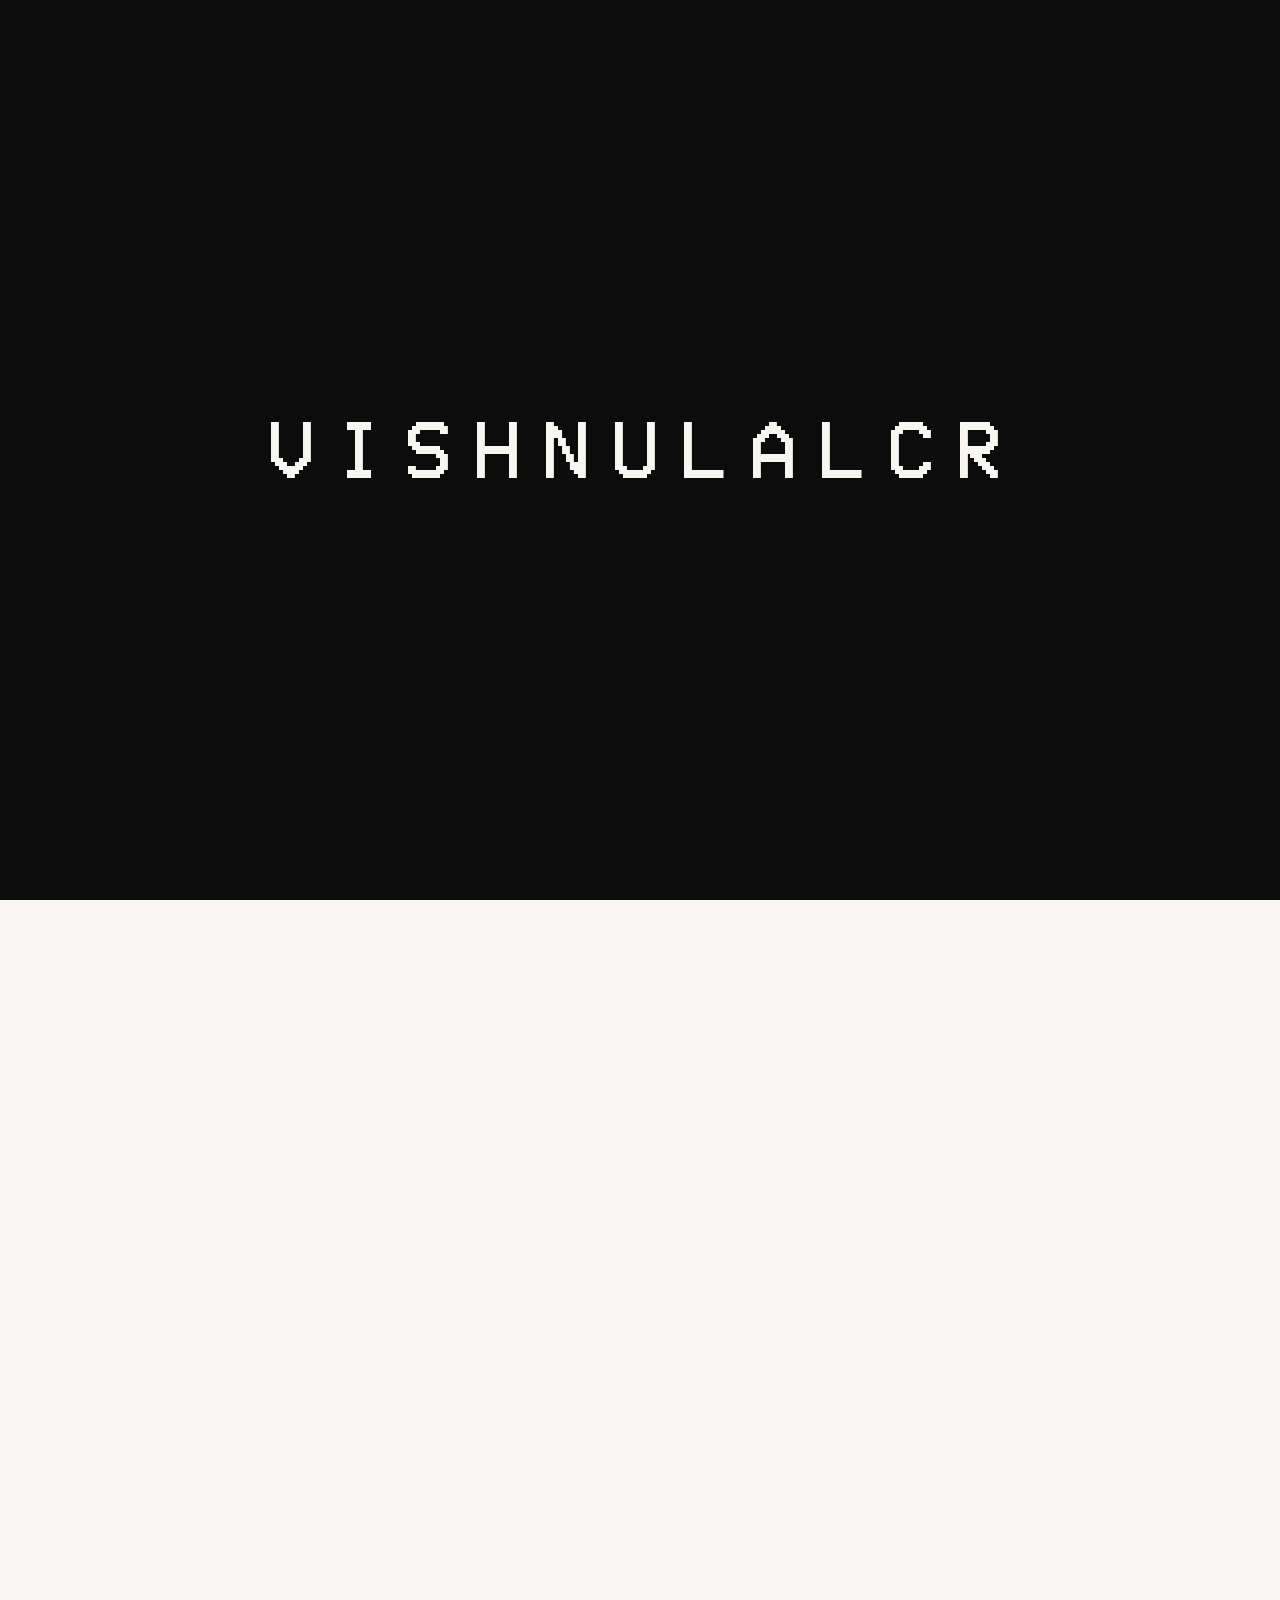
==== index.html @ c8ac1861 "Initial commit: resume interactive portfolio Made-with: Cursor" ====
<!DOCTYPE html>
<html lang="en" class="is-loading">
<head>
  <meta charset="UTF-8">
  <meta name="viewport" content="width=device-width, initial-scale=1.0">
  <title>Vishnulal — Portfolio</title>
  <link rel="preconnect" href="https://fonts.googleapis.com">
  <link rel="preconnect" href="https://fonts.gstatic.com" crossorigin>
  <link href="https://fonts.googleapis.com/css2?family=Fraunces:ital,opsz,wght@0,9..144,300;0,9..144,400;1,9..144,300&display=swap" rel="stylesheet">
  <link rel="stylesheet" href="style.css">
</head>
<body>

  <!-- Fixed dot-grid background -->
  <canvas id="grid-canvas" aria-hidden="true"></canvas>

  <!-- ─────────────────────────────────────────────
       PRELOADER
  ───────────────────────────────────────────── -->
  <div id="preloader" aria-hidden="true">
    <div class="preloader-inner">
      <span>V</span><span>I</span><span>S</span><span>H</span>
      <span>N</span><span>U</span><span>L</span><span>A</span>
      <span>L</span><span>C</span><span>R</span>
    </div>
  </div>

  <!-- ─────────────────────────────────────────────
       ZONE 1 — LANDING (dark, full-screen card stack)
  ───────────────────────────────────────────── -->
  <section id="landing" aria-label="Introduction">

    <!--
      4 full-viewport cards, absolutely positioned over each other.
      They slide up from below one by one, stacking like a deck.
      z-index order: card-01 bottom, card-04 top.
    -->

    <div class="lp-card" id="card-01" aria-hidden="true">
      <div class="lp-card-bg-num" aria-hidden="true">01</div>
      <div class="lp-card-inner">
        <span class="lp-card-num">01</span>
        <h3 class="lp-card-title"><span class="glyph-word accent-word accent-word--violet" data-glyph="M0T!ON">Motion</span><br><span class="accent-word accent-word--cyan">Design</span></h3>
        <div class="lp-card-rule"></div>
        <p class="lp-card-body">Lead Motion Designer at Ola.<br>Visual language of India's EV era.</p>
        <p class="lp-card-tools">AE · C4D · Blender</p>
      </div>
    </div>

    <div class="lp-card" id="card-02" aria-hidden="true">
      <div class="lp-card-bg-num" aria-hidden="true">02</div>
      <div class="lp-card-inner">
        <span class="lp-card-num">02</span>
        <h3 class="lp-card-title"><span class="accent-word accent-word--amber">Product</span><br><span class="glyph-word accent-word accent-word--pink" data-glyph="DES!GN">Design</span></h3>
        <div class="lp-card-rule"></div>
        <p class="lp-card-body">End-to-end product design across MoveOS.<br>900,000+ users.</p>
        <p class="lp-card-tools">Figma · Unreal</p>
      </div>
    </div>

    <div class="lp-card" id="card-03" aria-hidden="true">
      <div class="lp-card-bg-num" aria-hidden="true">03</div>
      <div class="lp-card-inner">
        <span class="lp-card-num">03</span>
        <h3 class="lp-card-title"><span class="accent-word accent-word--pink">UX &amp; Motion</span><br><span class="glyph-word accent-word accent-word--lime" data-glyph="SYS+EMS">Systems</span></h3>
        <div class="lp-card-rule"></div>
        <p class="lp-card-body">HMI systems and companion<br>app experiences.</p>
        <p class="lp-card-tools">Figma · AE</p>
      </div>
    </div>

    <div class="lp-card" id="card-04" aria-hidden="true">
      <div class="lp-card-bg-num" aria-hidden="true">04</div>
      <div class="lp-card-inner">
        <span class="lp-card-num">04</span>
        <h3 class="lp-card-title"><span class="glyph-word accent-word accent-word--amber" data-glyph="V!SUAL">Visual</span> &amp;<br><span class="accent-word accent-word--cyan">3D Design</span></h3>
        <div class="lp-card-rule"></div>
        <p class="lp-card-body">3D campaigns, generative art,<br>cinematic films.</p>
        <p class="lp-card-tools">Maya · C4D · Blender · Unreal</p>
      </div>
    </div>

  </section>

  <!-- ─────────────────────────────────────────────
       ZONE 2 — RESUME (light, sticky sidebar)
  ───────────────────────────────────────────── -->
  <section id="resume">
    <div class="cv">

      <!-- ── LEFT SIDEBAR — sticky, never scrolls ── -->
      <aside class="sidebar">
        <div class="sidebar-inner">

          <div class="profile-photo-wrap">
            <img src="assets/images/profile.jpg" alt="Vishnulal" class="profile-photo">
          </div>

          <div class="intro">
            <h1 class="name"><span class="glyph-word accent-word accent-word--violet" data-glyph="V!SHNULAL">Vishnulal</span></h1>
            <p class="bio">
              Multi-disciplinary designer with deep experience across
              <span class="accent-word accent-word--cyan">motion graphics</span>,
              3D, visual effects, branding and
              <span class="accent-word accent-word--amber">generative art</span>.
              I've spent my career blending craft, technology and
              <span class="accent-word accent-word--violet">storytelling</span>
              to create visual experiences that feel expressive,
              <span class="accent-word accent-word--pink">cinematic</span>
              and intentional.
            </p>
          </div>

          <div class="sidebar-divider"></div>

          <nav class="contact" aria-label="Contact">
            <a href="tel:+919497221501" class="contact-item">
              <svg class="icon-svg" viewBox="0 0 24 24" aria-hidden="true">
                <path d="M6.62 10.79a15.05 15.05 0 0 0 6.59 6.59l2.2-2.2a1 1 0 0 1 1.01-.24c1.12.37 2.33.57 3.58.57a1 1 0 0 1 1 1V20a1 1 0 0 1-1 1C10.61 21 3 13.39 3 4a1 1 0 0 1 1-1h3.5a1 1 0 0 1 1 1c0 1.25.2 2.45.57 3.57a1 1 0 0 1-.25 1.02l-2.2 2.2Z"/>
              </svg>
              <span>+91 9497221501</span>
            </a>
            <a href="mailto:crvishnulal@gmail.com" class="contact-item">
              <svg class="icon-svg" viewBox="0 0 24 24" aria-hidden="true">
                <path d="M20 4H4a2 2 0 0 0-2 2v12a2 2 0 0 0 2 2h16a2 2 0 0 0 2-2V6a2 2 0 0 0-2-2Zm0 4-8 5-8-5V6l8 5 8-5v2Z"/>
              </svg>
              <span>crvishnulal@gmail.com</span>
            </a>
            <a href="https://linkedin.com/in/vishnulalcr/" target="_blank" rel="noopener" class="contact-item">
              <svg class="icon-svg" viewBox="0 0 24 24" aria-hidden="true">
                <path d="M19 3H5a2 2 0 0 0-2 2v14a2 2 0 0 0 2 2h14a2 2 0 0 0 2-2V5a2 2 0 0 0-2-2ZM9 17H6.5v-7H9v7Zm-1.25-8.27a1.37 1.37 0 1 1 0-2.74 1.37 1.37 0 0 1 0 2.74ZM18 17h-2.5v-3.5c0-.83-.67-1.5-1.5-1.5s-1.5.67-1.5 1.5V17H10v-7h2.5v1.08A3.23 3.23 0 0 1 15 10c1.65 0 3 1.35 3 3v4Z"/>
              </svg>
              <span>linkedin.com/in/vishnulalcr/</span>
            </a>
          </nav>

        </div>
      </aside>

      <!-- ── MAIN CONTENT — natural flow, window scrolls ── -->
      <main class="main-content">

        <!-- Experience -->
        <section class="section">
          <h2 class="section-label"><span class="glyph-word accent-word accent-word--amber" data-glyph="EXPER!ENCE">Experience</span></h2>

          <div class="jobs">

            <article class="job">
              <h3 class="role-title">Lead <span class="glyph-word accent-word accent-word--violet" data-glyph="M0T!ON">Motion</span>/<span class="accent-word accent-word--cyan">Visual</span> Designer</h3>
              <div class="meta-row">
                <img src="assets/images/logo-ola.png" alt="" class="org-logo">
                <span class="org-name accent-word accent-word--amber">Ola Electric</span>
                <span class="meta-date">Mar 2021 – Present</span>
              </div>
              <ul class="bullets">
                <li>Led the complete visual identity of Ola Electric — from market entry to brand perception today. Directed the Multi-Color lineup announcement and created the debut product film as founding designer, establishing the visual language for India's EV market.</li>
                <li>Led major UX initiatives across MoveOS — Ola's first advanced two-wheeler operating system. Defined the app's 3D-heavy design language across interactions, states, and interface elements for HMI and companion app experiences.</li>
                <li>Owned end-to-end design for flagship Moods — Vintage and Care modes across S1 Pro generations. Vintage reinterprets 80s luxury dashboards; Care provides energy insights and riding analytics, blending eco-friendly themes with Indian cultural references.</li>
                <li>Incremental MoveOS releases improved polish and usability across 900,000+ users, strengthening retention and brand loyalty.</li>
                <li>Led the complete redesign and launch of Kruti.AI — an AI system that handles complex research, booking rides, paying bills, generating content, and guiding decisions. Directed the launch film introducing Kruti to the public.</li>
              </ul>
            </article>

            <article class="job">
              <h3 class="role-title">Senior 3D <span class="accent-word accent-word--pink">Motion</span> Designer</h3>
              <div class="meta-row">
                <img src="assets/images/logo-housejoy.png" alt="" class="org-logo">
                <span class="org-name accent-word accent-word--pink">HouseJoy</span>
                <span class="meta-date">Aug 2020 – Mar 2021</span>
              </div>
              <ul class="bullets">
                <li>Part of a small design team pushing a high bar of craft, polish, and brand experience.</li>
                <li>Crafted end-to-end rebranding for HouseJoy.</li>
                <li>Worked closely with developers to ensure shipped flows and motion matched intended behaviours across devices on the HouseJoy app.</li>
              </ul>
            </article>

            <article class="job">
              <h3 class="role-title">Creative Controller — <span class="accent-word accent-word--lime">Media</span> and Innovation</h3>
              <div class="meta-row">
                <img src="assets/images/logo-ftw.png" alt="" class="org-logo">
                <span class="org-name accent-word accent-word--violet">FTW — Bangalore</span>
                <span class="meta-date">Mar 2018 – Jun 2020</span>
              </div>
              <ul class="bullets">
                <li>Led client relationships for major brands including Google, Infosys, and Merhab-Dubai, ensuring project alignment with creative and business objectives.</li>
                <li>Directed cross-functional teams of animators and motion designers to deliver high-quality animation and motion design work across multiple projects simultaneously.</li>
                <li>Collaborated with production houses, animators, and designers to produce product videos, commercials, and social media content for diverse client campaigns.</li>
              </ul>
            </article>

          </div>
        </section>

        <hr class="section-rule">

        <!-- Education -->
        <section class="section">
          <h2 class="section-label"><span class="glyph-word accent-word accent-word--cyan" data-glyph="EDUCAT!ON">Education</span></h2>
          <div class="edu-block">
            <h3 class="role-title">
              Bsc VISCOM / Diploma in Visual Communication from ELIA
              (European League of Institutes of the Arts, Amsterdam)
            </h3>
            <div class="meta-row">
              <span class="org-name accent-word accent-word--lime">NICC Bangalore</span>
              <span class="meta-date">Aug 2011 – Aug 2014</span>
            </div>
          </div>
        </section>

        <hr class="section-rule">

        <!-- Tools -->
        <section class="section">
          <h2 class="section-label"><span class="glyph-word accent-word accent-word--violet" data-glyph="T00LS">Tools</span></h2>
          <div class="tools">
            <div class="tool-chip">
              <img src="assets/images/tool-c4d.png"     alt="Cinema 4D"     class="tool-icon">
              <span>C4D</span>
            </div>
            <div class="tool-chip">
              <img src="assets/images/tool-maya.png"    alt="Maya"          class="tool-icon">
              <span>Maya</span>
            </div>
            <div class="tool-chip">
              <img src="assets/images/tool-blender.png" alt="Blender"       class="tool-icon">
              <span>Blender</span>
            </div>
            <div class="tool-chip">
              <img src="assets/images/tool-ae.png"      alt="After Effects" class="tool-icon">
              <span>After Effects</span>
            </div>
            <div class="tool-chip">
              <img src="assets/images/tool-unreal.png"  alt="Unreal Engine" class="tool-icon">
              <span>Unreal Engine</span>
            </div>
            <div class="tool-chip">
              <img src="assets/images/tool-figma.png"   alt="Figma"         class="tool-icon">
              <span>Figma</span>
            </div>
          </div>
        </section>

      </main>
    </div><!-- /.cv -->
  </section><!-- /#resume -->

  <!-- GSAP -->
  <script src="https://cdn.jsdelivr.net/npm/gsap@3.12.5/dist/gsap.min.js"></script>
  <script src="https://cdn.jsdelivr.net/npm/gsap@3.12.5/dist/ScrollTrigger.min.js"></script>
  <script src="grid.js"></script>
  <script src="animations.js"></script>
</body>
</html>
---- style.css ----
/* ════════════════════════════════════════════════════
   freecam2 — bundled font
   ════════════════════════════════════════════════════ */
@font-face {
  font-family: 'freecam2';
  src: local('freecam v2'),
       local('freecam2'),
       url('fonts/freecam2.ttf') format('truetype');
  font-weight: normal;
  font-style: normal;
  font-display: swap;
}

/* ════════════════════════════════════════════════════
   DESIGN TOKENS
   ════════════════════════════════════════════════════ */
:root {
  /* ── Dark zone (landing) ── */
  --bg-dark:        #0C0C0D;
  --ink-dark:       #F7F6F3;
  --ink-dark-dim:   rgba(247,246,243,0.55);

  /* ── Light zone (resume + body) ── */
  --bg:             #F8F7F4;
  --bg-surface:     #FFFFFF;
  --ink-full:       #0F0F0F;
  --ink-body:       rgba(15,15,15,0.72);
  --ink-bio:        rgba(15,15,15,0.80);
  --ink-org:        rgba(15,15,15,0.50);
  --ink-date:       rgba(15,15,15,0.35);
  --ink-rule:       rgba(15,15,15,0.10);
  --ink-border:     rgba(15,15,15,0.12);
  --surface:        rgba(255,253,250,0.84);
  --surface-strong: #FFFDFC;
  --surface-border: rgba(15,15,15,0.08);
  --surface-shadow: 0 22px 70px rgba(18,18,19,0.09);
  --radius-card:    28px;
  --t-fast:         220ms cubic-bezier(0.22, 1, 0.36, 1);
  --t-slow:         420ms cubic-bezier(0.22, 1, 0.36, 1);
  --accent-cyan:    #0BB4FF;
  --accent-violet:  #7B61FF;
  --accent-pink:    #FF4FB7;
  --accent-amber:   #FF9A1F;
  --accent-lime:    #7ED957;

  /* ── Fonts ── */
  --f-display: 'Fraunces', 'Georgia', serif;
  --f-mono:    'freecam2', 'Space Mono', 'Courier New', monospace;

  /* ── Layout ── */
  --content-max: 1280px;
  --sidebar-w:   364px;
  --col-gap:     52px;
  --pad-h:       44px;
  --pad-v:       56px;
  --pad-bottom:  80px;
}

/* ════════════════════════════════════════════════════
   RESET
   ════════════════════════════════════════════════════ */
*, *::before, *::after { box-sizing: border-box; margin: 0; padding: 0; }
img  { display: block; max-width: 100%; }
a    { color: inherit; text-decoration: none; }
ul   { list-style: disc; }
hr   { border: none; }

/* ════════════════════════════════════════════════════
   BASE — window scrolls, no overflow hidden
   ════════════════════════════════════════════════════ */
html {
  overflow-x: hidden;
  scroll-behavior: auto; /* GSAP handles all scroll */
}
html.is-loading { overflow: hidden; } /* locked during preloader */

body {
  font-family: var(--f-mono);
  color: var(--ink-full);
  background: var(--bg);
  overflow-x: hidden;
  -webkit-font-smoothing: antialiased;
  -moz-osx-font-smoothing: grayscale;
}

/*
 * Keep scrolling functional, but remove scrollbar chrome globally.
 * This preserves wheel/trackpad/touch scrolling while hiding the UI.
 */
html,
body,
* {
  scrollbar-width: none;
  -ms-overflow-style: none;
}

html::-webkit-scrollbar,
body::-webkit-scrollbar,
*::-webkit-scrollbar {
  width: 0;
  height: 0;
  display: none;
}

/* ════════════════════════════════════════════════════
   CANVAS — fixed behind everything
   ════════════════════════════════════════════════════ */
#grid-canvas {
  position: fixed;
  inset: 0;
  width: 100%;
  height: 100%;
  pointer-events: none;
  z-index: 0;
}

/* ════════════════════════════════════════════════════
   PRELOADER
   ════════════════════════════════════════════════════ */
#preloader {
  position: fixed;
  inset: 0;
  z-index: 200;
  background: var(--bg-dark);
  display: flex;
  align-items: center;
  justify-content: center;
  pointer-events: none;
}

.preloader-inner {
  display: flex;
  gap: 0.05em;
  font-family: var(--f-mono);
  font-size: clamp(28px, 5vw, 56px);
  letter-spacing: 0.18em;
  text-transform: uppercase;
  color: var(--ink-dark);
}

/*
 * Keep animated layers hidden until GSAP has applied their initial
 * transforms/opacities. This prevents a one-frame flash of the resume
 * section between the preloader fade-out and the motion system booting.
 */
html:not(.is-ready) .lp-card,
html:not(.is-ready) #resume {
  visibility: hidden;
  opacity: 0;
}

/*
 * Belt-and-suspenders: sidebar-inner and main-content start invisible
 * so there is no flash even if JS is slow to run.
 * GSAP will set these explicitly in setAllInitialStates() before is-ready
 * is added, so this only matters in the tiny window before JS executes.
 */
html:not(.is-ready) .sidebar-inner,
html:not(.is-ready) .main-content {
  opacity: 0;
}

/* ════════════════════════════════════════════════════
   ZONE 1 — LANDING
   ════════════════════════════════════════════════════ */
#landing {
  position: relative;
  width: 100%;
  height: 100vh;
  background: var(--bg-dark);
  overflow: hidden;
  z-index: 1;
}

#landing::before {
  content: "";
  position: absolute;
  inset: -20%;
  z-index: 0;
  pointer-events: none;
  background:
    radial-gradient(circle at 50% 30%, rgba(255, 248, 238, 0.12), transparent 28%),
    radial-gradient(circle at 78% 68%, rgba(255, 248, 238, 0.07), transparent 26%),
    radial-gradient(circle at 18% 72%, rgba(255, 248, 238, 0.05), transparent 22%);
  filter: blur(12px);
}

/* ────────────────────────────────────────────────────
   TILTED STACKING CARDS
   Centered in the viewport. GSAP owns all transforms
   (xPercent, yPercent, rotation, scale, y).
   ──────────────────────────────────────────────────── */
.lp-card {
  position: absolute;
  left: 50%;
  top: 50%;
  /* GSAP sets xPercent:-50, yPercent:-50 to truly center */
  width: clamp(340px, 54vw, 650px);
  background: linear-gradient(180deg, #FFFDF9 0%, #F5F0E7 100%);
  border: 1px solid rgba(15, 15, 15, 0.08);
  border-radius: var(--radius-card);
  pointer-events: none;
  will-change: transform;
  box-shadow:
    0 28px 90px rgba(0, 0, 0, 0.18),
    0 10px 30px rgba(0, 0, 0, 0.08);
  /* Clip overflow from .lp-card-bg-num */
  overflow: hidden;
  backface-visibility: hidden;
}

.lp-card::before {
  content: "";
  position: absolute;
  inset: 0;
  pointer-events: none;
  background: linear-gradient(135deg, rgba(255, 255, 255, 0.76), rgba(255, 255, 255, 0) 45%);
}

/* Individual z-indices — card-04 on top */
#card-01 { z-index: 11; }
#card-02 { z-index: 12; }
#card-03 { z-index: 13; }
#card-04 { z-index: 14; }

/* ── Ghost number — large decorative background digit */
.lp-card-bg-num {
  position: absolute;
  right: -0.05em;
  bottom: -0.15em;
  font-family: var(--f-display);
  font-size: clamp(160px, 22vw, 280px);
  font-weight: 300;
  line-height: 1;
  letter-spacing: -0.05em;
  color: rgba(15, 15, 15, 0.055);
  pointer-events: none;
  user-select: none;
}

/* ── Card content block ─────────────────────────── */
.lp-card-inner {
  position: relative; /* above .lp-card-bg-num */
  z-index: 1;
  padding: clamp(36px, 5vw, 60px) clamp(36px, 5vw, 60px) clamp(44px, 6vw, 72px);
  display: flex;
  flex-direction: column;
  gap: 0;
  pointer-events: auto;
}

/* Card number */
.lp-card-num {
  font-family: var(--f-mono);
  font-size: 8.5px;
  letter-spacing: 0.28em;
  text-transform: uppercase;
  color: rgba(15, 15, 15, 0.28);
  display: block;
  margin-bottom: 24px;
}

/* Big editorial title — the hero element */
.lp-card-title {
  font-family: var(--f-display);
  font-size: clamp(48px, 6vw, 92px);
  font-weight: 300;
  line-height: 0.92;
  letter-spacing: -0.04em;
  color: #0F0F0F;
  margin-bottom: 24px;
}

/* Thin rule between title and body */
.lp-card-rule {
  width: 36px;
  height: 1px;
  background: rgba(15, 15, 15, 0.18);
  margin-bottom: 22px;
  flex-shrink: 0;
}

/* Description */
.lp-card-body {
  font-family: var(--f-mono);
  font-size: 9px;
  line-height: 1.95;
  letter-spacing: 0.05em;
  text-transform: uppercase;
  color: rgba(15, 15, 15, 0.52);
  margin-bottom: 14px;
}

/* Tools */
.lp-card-tools {
  font-family: var(--f-mono);
  font-size: 7.75px;
  letter-spacing: 0.18em;
  text-transform: uppercase;
  color: rgba(15, 15, 15, 0.28);
}

/* ════════════════════════════════════════════════════
   ZONE 2 — RESUME
   ════════════════════════════════════════════════════ */
#resume {
  position: relative;
  z-index: 2;
  background: var(--bg);
  /*
   * Do NOT use overflow-x: clip or overflow-x: hidden here.
   * Any overflow value other than 'visible' on an ancestor breaks
   * position:sticky on .sidebar. Clipping of the sidebar slide-in
   * is handled by html { overflow-x: hidden } on the root.
   */
}

/* ── CV wrapper ─────────────────────────────────── */
.cv {
  width: 100%;
  max-width: var(--content-max);
  margin: 0 auto;
  display: flex;
  gap: var(--col-gap);
  min-height: 100dvh;
  /*
   * align-items: flex-start is REQUIRED for position:sticky to work inside
   * a flex container — without it the child stretches to full parent height.
   */
  align-items: flex-start;
}

/* ── Sidebar — sticky (never scrolls) ──────────── */
.sidebar {
  width: var(--sidebar-w);
  min-width: var(--sidebar-w);
  flex-shrink: 0;
  position: sticky;
  top: 0;
  align-self: flex-start;   /* must pair with parent align-items: flex-start */
  height: 100dvh;           /* fixed viewport height — sidebar fills but never grows */
  overflow: visible;
  background: transparent;
  scrollbar-width: none;
}
.sidebar::-webkit-scrollbar { display: none; }

.sidebar-inner {
  width: 100%;
  height: 100dvh;
  padding: var(--pad-v) 12px var(--pad-bottom) var(--pad-h);
  display: flex;
  flex-direction: column;
  justify-content: flex-start;
  gap: 26px;
  will-change: transform, opacity;
}

/* ── Profile photo — Neo Pop ───────────────────── */
.profile-photo-wrap {
  width: 84px;
  height: 84px;
  border-radius: 50%;
  overflow: hidden;
  border: 1px solid rgba(15, 15, 15, 0.14);
  box-shadow: 0 12px 28px rgba(15, 15, 15, 0.10);
  flex-shrink: 0;
}

.profile-photo {
  width: 100%;
  height: 100%;
  object-fit: cover;
  object-position: center top;
}

.intro {
  display: flex;
  flex-direction: column;
  gap: 14px;
  max-width: 29ch;
}

/* ── L0  Name ───────────────────────────────────── */
.name {
  font-family: var(--f-display);
  font-weight: 400;
  font-size: clamp(44px, 4.4vw, 56px);
  line-height: 1.02;
  letter-spacing: -0.035em;
  color: var(--ink-full);
}

/* ── L4  Bio ────────────────────────────────────── */
.bio {
  font-family: var(--f-mono);
  font-size: 11px;
  line-height: 1.72;
  letter-spacing: 0.01em;
  color: rgba(15, 15, 15, 0.68);
  text-transform: none;
}

/* ── Sidebar divider ────────────────────────────── */
.sidebar-divider {
  width: 100%;
  height: 1px;
  background: var(--ink-rule);
  flex-shrink: 0;
}

/* ── Contact ────────────────────────────────────── */
.contact { display: flex; flex-direction: column; gap: 2px; }

.contact-item {
  position: relative;
  display: flex;
  align-items: center;
  gap: 8px;
  width: fit-content;
  min-height: 34px;
  padding: 7px 0;
  opacity: 0.76;
  transition:
    transform var(--t-fast),
    opacity var(--t-fast),
    color var(--t-fast);
}

.contact-item::after {
  content: "";
  position: absolute;
  left: 22px;
  bottom: 2px;
  width: 0;
  height: 1px;
  opacity: 0;
  background: rgba(15, 15, 15, 0.18);
  transition: width var(--t-fast), opacity var(--t-fast);
}

.contact-item:hover,
.contact-item:focus-visible {
  opacity: 1;
  transform: translateX(6px);
}

.contact-item:hover::after,
.contact-item:focus-visible::after {
  width: calc(100% - 22px);
  opacity: 1;
}

.icon-svg {
  width: 13px;
  height: 13px;
  fill: var(--ink-full);
  flex-shrink: 0;
  display: block;
  opacity: 0.75;
  transition: transform var(--t-fast), opacity var(--t-fast);
}

.contact-item:hover .icon-svg,
.contact-item:focus-visible .icon-svg {
  opacity: 1;
  transform: translateX(1px);
}

.contact-item span {
  font-family: var(--f-mono);
  font-size: 9px;
  line-height: 1.6;
  letter-spacing: 0.02em;
  color: var(--ink-bio);
  text-transform: none;
  word-break: break-all;
}

/* ── Main content — natural flow, window scrolls ── */
.main-content {
  flex: 1;
  min-width: 0;
  max-width: 840px;
  background: var(--surface);
  border: 1px solid var(--surface-border);
  border-radius: var(--radius-card);
  box-shadow: var(--surface-shadow);
  padding: clamp(32px, 4vw, 50px);
  display: flex;
  flex-direction: column;
  gap: 48px;
  will-change: transform, opacity;
  transform-origin: center top;
}

.accent-word {
  --accent-color: var(--accent-cyan);
  position: relative;
  display: inline-block;
  transition:
    color var(--t-fast),
    opacity var(--t-fast),
    text-shadow var(--t-fast);
}

.accent-word--cyan { --accent-color: var(--accent-cyan); }
.accent-word--violet { --accent-color: var(--accent-violet); }
.accent-word--pink { --accent-color: var(--accent-pink); }
.accent-word--amber { --accent-color: var(--accent-amber); }
.accent-word--lime { --accent-color: var(--accent-lime); }

.glyph-word {
  position: relative;
}

@media (hover: hover) and (pointer: fine) {
  .accent-word:hover,
  .accent-word:focus-visible {
    color: var(--accent-color);
    text-shadow: 0 0 18px color-mix(in srgb, var(--accent-color) 24%, transparent);
  }

  .glyph-word::after {
    content: attr(data-glyph);
    position: absolute;
    inset: 0;
    opacity: 0;
    color: var(--accent-color);
    transform: translateY(60%);
    transition:
      transform var(--t-fast),
      opacity var(--t-fast),
      letter-spacing var(--t-fast);
    pointer-events: none;
  }

  .glyph-word:hover,
  .glyph-word:focus-visible {
    color: transparent;
    text-shadow: none;
  }

  .glyph-word:hover::after,
  .glyph-word:focus-visible::after {
    opacity: 1;
    transform: translateY(0);
    letter-spacing: 0.04em;
  }
}

@media (prefers-reduced-motion: reduce) {
  .glyph-word::after {
    display: none;
  }
}

/* ── Section shell ──────────────────────────────── */
.section { display: flex; flex-direction: column; gap: 22px; }

/* ── L1  Section label ──────────────────────────── */
.section-label {
  font-family: var(--f-mono);
  font-weight: 400;
  font-size: 9px;
  line-height: 1;
  letter-spacing: 0.22em;
  color: rgba(15, 15, 15, 0.56);
  text-transform: uppercase;
}

/* ── Section rule ───────────────────────────────── */
.section-rule {
  width: 100%;
  height: 1px;
  background: var(--ink-rule);
  flex-shrink: 0;
}

/* ── L2  Role / edu titles ──────────────────────── */
.role-title {
  font-family: var(--f-display);
  font-weight: 400;
  font-size: 26px;
  line-height: 1.18;
  letter-spacing: -0.02em;
  color: var(--ink-full);
}

/* ── L3  Meta row ───────────────────────────────── */
.meta-row {
  display: flex;
  align-items: center;
  flex-wrap: wrap;
  gap: 10px;
}

.org-logo {
  width: 15px;
  height: 15px;
  object-fit: contain;
  border-radius: 3px;
  flex-shrink: 0;
}

.org-name {
  flex: 1;
  font-family: var(--f-mono);
  font-size: 8.75px;
  line-height: 1;
  letter-spacing: 0.12em;
  text-transform: uppercase;
  color: var(--ink-org);
}

.meta-date {
  font-family: var(--f-mono);
  font-size: 8.75px;
  line-height: 1;
  letter-spacing: 0.12em;
  text-transform: uppercase;
  white-space: nowrap;
  color: var(--ink-date);
}

/* ── L4  Bullets ────────────────────────────────── */
.jobs { display: flex; flex-direction: column; gap: 30px; }
.job  { display: flex; flex-direction: column; gap: 12px; }

.bullets {
  padding-left: 18px;
  display: flex;
  flex-direction: column;
  gap: 10px;
  margin-top: 4px;
}

.bullets li {
  font-family: var(--f-mono);
  font-size: 11px;
  line-height: 1.74;
  letter-spacing: 0.01em;
  text-transform: none;
  color: var(--ink-body);
}

.bullets li::marker {
  color: rgba(15, 15, 15, 0.36);
}

/* ── Education ──────────────────────────────────── */
.edu-block { display: flex; flex-direction: column; gap: 12px; }

/* ── Tools — Neo Pop chips ──────────────────────── */
.tools {
  display: flex;
  flex-wrap: wrap;
  gap: 10px;
}

.tool-chip {
  display: flex;
  align-items: center;
  gap: 8px;
  padding: 8px 14px 8px 10px;
  border: 1px solid rgba(15, 15, 15, 0.10);
  background: rgba(255, 255, 255, 0.72);
  box-shadow: 0 10px 22px rgba(15, 15, 15, 0.06);
  border-radius: 999px;
  transition:
    transform var(--t-fast),
    box-shadow var(--t-fast),
    border-color var(--t-fast),
    background-color var(--t-fast);
  cursor: default;
}

.tool-chip:hover {
  transform: translateY(-2px);
  box-shadow: 0 14px 28px rgba(15, 15, 15, 0.10);
  border-color: rgba(15, 15, 15, 0.16);
  background: rgba(255, 255, 255, 0.9);
}

.tool-icon {
  width: 15px;
  height: 15px;
  object-fit: contain;
  flex-shrink: 0;
}

.tool-chip span {
  font-family: var(--f-mono);
  font-size: 8.25px;
  line-height: 1;
  letter-spacing: 0.08em;
  text-transform: uppercase;
  color: var(--ink-body);
  white-space: nowrap;
}

/* ════════════════════════════════════════════════════
   RESPONSIVE
   ════════════════════════════════════════════════════ */

/* ── 1024–1279px ─────────────────────────────────── */
@media (max-width: 1279px) {
  :root {
    --sidebar-w:   300px;
    --pad-h:       36px;
    --col-gap:     44px;
  }
  .lp-card { width: clamp(320px, 58vw, 580px); }
  .lp-card-title { font-size: clamp(44px, 5.5vw, 84px); }
  .main-content { max-width: 800px; }
}

/* ── 768–1023px ──────────────────────────────────── */
@media (max-width: 1023px) {
  :root {
    --sidebar-w:   260px;
    --pad-h:       28px;
    --col-gap:     36px;
  }
  .name { font-size: 40px; }
  .lp-card { width: clamp(280px, 70vw, 500px); }
  .lp-card-title { font-size: clamp(38px, 6vw, 70px); }
  .main-content {
    max-width: 100%;
    padding: 30px 28px 34px;
    gap: 40px;
  }
  .role-title { font-size: 24px; }
}

/* ── Mobile <640px ───────────────────────────────── */
@media (max-width: 639px) {
  #landing { height: 100vh; overflow: hidden; }

  .lp-card {
    width: clamp(260px, 88vw, 380px);
  }
  .lp-card-title { font-size: clamp(36px, 9.5vw, 56px); }
  .lp-card-num   { margin-bottom: 16px; }

  /* Resume — single column */
  #resume { background: var(--bg); }

  .cv {
    flex-direction: column;
    gap: 40px;
    padding: 40px 24px 60px;
    max-width: 100%;
  }

  .sidebar {
    position: relative;
    top: auto;
    width: 100%;
    min-width: unset;
    height: auto;
    background: transparent;
  }

  .sidebar-inner {
    height: auto;
    padding: 0;
    gap: 24px;
  }

  .main-content {
    max-width: 100%;
    padding: 28px 22px 32px;
    border-radius: 22px;
    gap: 34px;
  }

  .name { font-size: 36px; }
  .bio  { font-size: 10.5px; }
  .role-title { font-size: 22px; }
  .bullets li { font-size: 10.5px; }
  .contact-item span { font-size: 8.75px; }
}
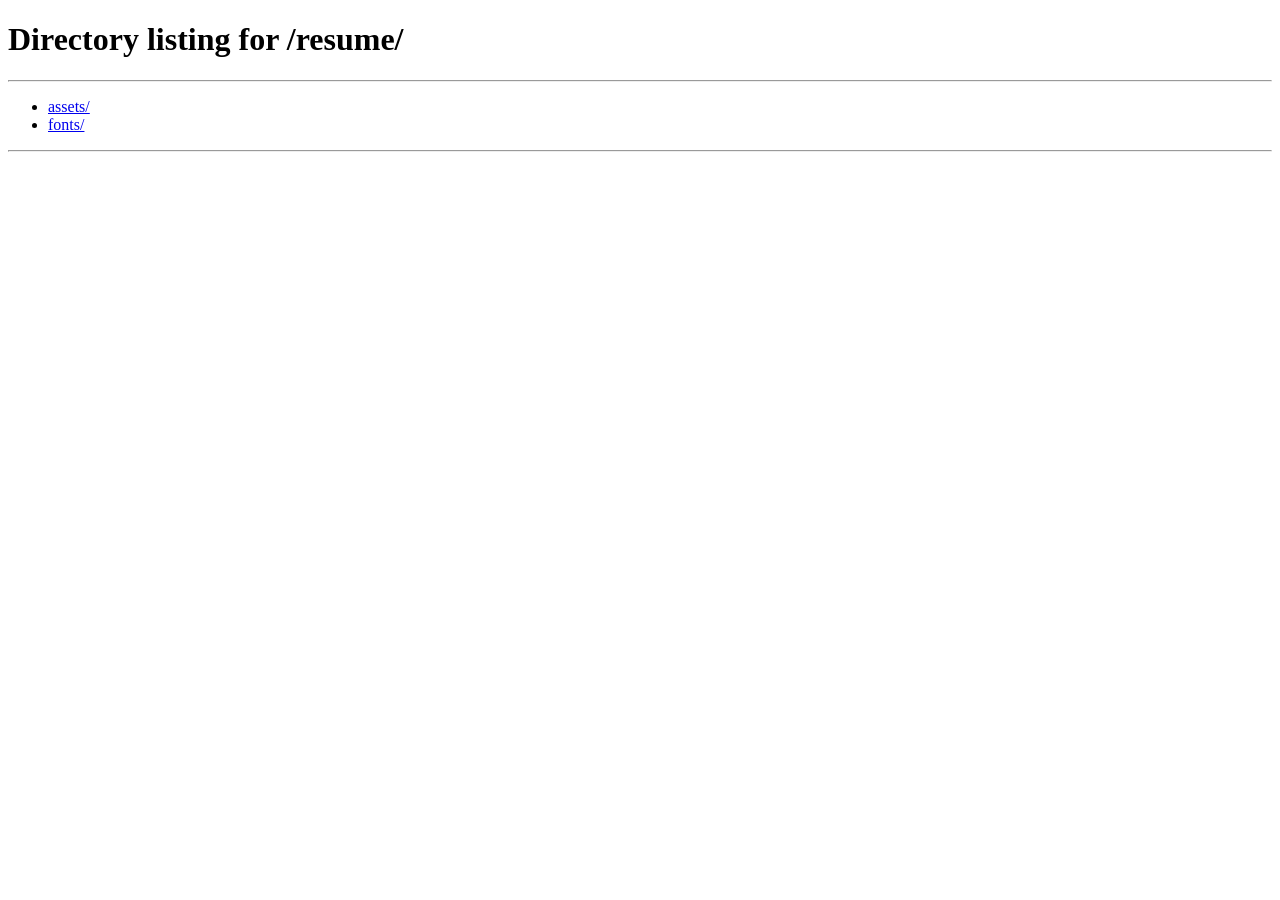
==== commit 025fab63: "Restructure: resume/index.html + resume/assets; root index redirects to /resume/; vercel.json Made-w" ====
--- a/index.html
+++ b/index.html
@@ -1,256 +1,12 @@
 <!DOCTYPE html>
-<html lang="en" class="is-loading">
+<html lang="en">
 <head>
-  <meta charset="UTF-8">
-  <meta name="viewport" content="width=device-width, initial-scale=1.0">
-  <title>Vishnulal — Portfolio</title>
-  <link rel="preconnect" href="https://fonts.googleapis.com">
-  <link rel="preconnect" href="https://fonts.gstatic.com" crossorigin>
-  <link href="https://fonts.googleapis.com/css2?family=Fraunces:ital,opsz,wght@0,9..144,300;0,9..144,400;1,9..144,300&display=swap" rel="stylesheet">
-  <link rel="stylesheet" href="style.css">
+<meta charset="UTF-8">
+<meta http-equiv="refresh" content="0; url=/resume/">
+<link rel="canonical" href="https://vishnulal.design/resume/">
+<title>Vishnulalcr_Resume</title>
 </head>
 <body>
-
-  <!-- Fixed dot-grid background -->
-  <canvas id="grid-canvas" aria-hidden="true"></canvas>
-
-  <!-- ─────────────────────────────────────────────
-       PRELOADER
-  ───────────────────────────────────────────── -->
-  <div id="preloader" aria-hidden="true">
-    <div class="preloader-inner">
-      <span>V</span><span>I</span><span>S</span><span>H</span>
-      <span>N</span><span>U</span><span>L</span><span>A</span>
-      <span>L</span><span>C</span><span>R</span>
-    </div>
-  </div>
-
-  <!-- ─────────────────────────────────────────────
-       ZONE 1 — LANDING (dark, full-screen card stack)
-  ───────────────────────────────────────────── -->
-  <section id="landing" aria-label="Introduction">
-
-    <!--
-      4 full-viewport cards, absolutely positioned over each other.
-      They slide up from below one by one, stacking like a deck.
-      z-index order: card-01 bottom, card-04 top.
-    -->
-
-    <div class="lp-card" id="card-01" aria-hidden="true">
-      <div class="lp-card-bg-num" aria-hidden="true">01</div>
-      <div class="lp-card-inner">
-        <span class="lp-card-num">01</span>
-        <h3 class="lp-card-title"><span class="glyph-word accent-word accent-word--violet" data-glyph="M0T!ON">Motion</span><br><span class="accent-word accent-word--cyan">Design</span></h3>
-        <div class="lp-card-rule"></div>
-        <p class="lp-card-body">Lead Motion Designer at Ola.<br>Visual language of India's EV era.</p>
-        <p class="lp-card-tools">AE · C4D · Blender</p>
-      </div>
-    </div>
-
-    <div class="lp-card" id="card-02" aria-hidden="true">
-      <div class="lp-card-bg-num" aria-hidden="true">02</div>
-      <div class="lp-card-inner">
-        <span class="lp-card-num">02</span>
-        <h3 class="lp-card-title"><span class="accent-word accent-word--amber">Product</span><br><span class="glyph-word accent-word accent-word--pink" data-glyph="DES!GN">Design</span></h3>
-        <div class="lp-card-rule"></div>
-        <p class="lp-card-body">End-to-end product design across MoveOS.<br>900,000+ users.</p>
-        <p class="lp-card-tools">Figma · Unreal</p>
-      </div>
-    </div>
-
-    <div class="lp-card" id="card-03" aria-hidden="true">
-      <div class="lp-card-bg-num" aria-hidden="true">03</div>
-      <div class="lp-card-inner">
-        <span class="lp-card-num">03</span>
-        <h3 class="lp-card-title"><span class="accent-word accent-word--pink">UX &amp; Motion</span><br><span class="glyph-word accent-word accent-word--lime" data-glyph="SYS+EMS">Systems</span></h3>
-        <div class="lp-card-rule"></div>
-        <p class="lp-card-body">HMI systems and companion<br>app experiences.</p>
-        <p class="lp-card-tools">Figma · AE</p>
-      </div>
-    </div>
-
-    <div class="lp-card" id="card-04" aria-hidden="true">
-      <div class="lp-card-bg-num" aria-hidden="true">04</div>
-      <div class="lp-card-inner">
-        <span class="lp-card-num">04</span>
-        <h3 class="lp-card-title"><span class="glyph-word accent-word accent-word--amber" data-glyph="V!SUAL">Visual</span> &amp;<br><span class="accent-word accent-word--cyan">3D Design</span></h3>
-        <div class="lp-card-rule"></div>
-        <p class="lp-card-body">3D campaigns, generative art,<br>cinematic films.</p>
-        <p class="lp-card-tools">Maya · C4D · Blender · Unreal</p>
-      </div>
-    </div>
-
-  </section>
-
-  <!-- ─────────────────────────────────────────────
-       ZONE 2 — RESUME (light, sticky sidebar)
-  ───────────────────────────────────────────── -->
-  <section id="resume">
-    <div class="cv">
-
-      <!-- ── LEFT SIDEBAR — sticky, never scrolls ── -->
-      <aside class="sidebar">
-        <div class="sidebar-inner">
-
-          <div class="profile-photo-wrap">
-            <img src="assets/images/profile.jpg" alt="Vishnulal" class="profile-photo">
-          </div>
-
-          <div class="intro">
-            <h1 class="name"><span class="glyph-word accent-word accent-word--violet" data-glyph="V!SHNULAL">Vishnulal</span></h1>
-            <p class="bio">
-              Multi-disciplinary designer with deep experience across
-              <span class="accent-word accent-word--cyan">motion graphics</span>,
-              3D, visual effects, branding and
-              <span class="accent-word accent-word--amber">generative art</span>.
-              I've spent my career blending craft, technology and
-              <span class="accent-word accent-word--violet">storytelling</span>
-              to create visual experiences that feel expressive,
-              <span class="accent-word accent-word--pink">cinematic</span>
-              and intentional.
-            </p>
-          </div>
-
-          <div class="sidebar-divider"></div>
-
-          <nav class="contact" aria-label="Contact">
-            <a href="tel:+919497221501" class="contact-item">
-              <svg class="icon-svg" viewBox="0 0 24 24" aria-hidden="true">
-                <path d="M6.62 10.79a15.05 15.05 0 0 0 6.59 6.59l2.2-2.2a1 1 0 0 1 1.01-.24c1.12.37 2.33.57 3.58.57a1 1 0 0 1 1 1V20a1 1 0 0 1-1 1C10.61 21 3 13.39 3 4a1 1 0 0 1 1-1h3.5a1 1 0 0 1 1 1c0 1.25.2 2.45.57 3.57a1 1 0 0 1-.25 1.02l-2.2 2.2Z"/>
-              </svg>
-              <span>+91 9497221501</span>
-            </a>
-            <a href="mailto:crvishnulal@gmail.com" class="contact-item">
-              <svg class="icon-svg" viewBox="0 0 24 24" aria-hidden="true">
-                <path d="M20 4H4a2 2 0 0 0-2 2v12a2 2 0 0 0 2 2h16a2 2 0 0 0 2-2V6a2 2 0 0 0-2-2Zm0 4-8 5-8-5V6l8 5 8-5v2Z"/>
-              </svg>
-              <span>crvishnulal@gmail.com</span>
-            </a>
-            <a href="https://linkedin.com/in/vishnulalcr/" target="_blank" rel="noopener" class="contact-item">
-              <svg class="icon-svg" viewBox="0 0 24 24" aria-hidden="true">
-                <path d="M19 3H5a2 2 0 0 0-2 2v14a2 2 0 0 0 2 2h14a2 2 0 0 0 2-2V5a2 2 0 0 0-2-2ZM9 17H6.5v-7H9v7Zm-1.25-8.27a1.37 1.37 0 1 1 0-2.74 1.37 1.37 0 0 1 0 2.74ZM18 17h-2.5v-3.5c0-.83-.67-1.5-1.5-1.5s-1.5.67-1.5 1.5V17H10v-7h2.5v1.08A3.23 3.23 0 0 1 15 10c1.65 0 3 1.35 3 3v4Z"/>
-              </svg>
-              <span>linkedin.com/in/vishnulalcr/</span>
-            </a>
-          </nav>
-
-        </div>
-      </aside>
-
-      <!-- ── MAIN CONTENT — natural flow, window scrolls ── -->
-      <main class="main-content">
-
-        <!-- Experience -->
-        <section class="section">
-          <h2 class="section-label"><span class="glyph-word accent-word accent-word--amber" data-glyph="EXPER!ENCE">Experience</span></h2>
-
-          <div class="jobs">
-
-            <article class="job">
-              <h3 class="role-title">Lead <span class="glyph-word accent-word accent-word--violet" data-glyph="M0T!ON">Motion</span>/<span class="accent-word accent-word--cyan">Visual</span> Designer</h3>
-              <div class="meta-row">
-                <img src="assets/images/logo-ola.png" alt="" class="org-logo">
-                <span class="org-name accent-word accent-word--amber">Ola Electric</span>
-                <span class="meta-date">Mar 2021 – Present</span>
-              </div>
-              <ul class="bullets">
-                <li>Led the complete visual identity of Ola Electric — from market entry to brand perception today. Directed the Multi-Color lineup announcement and created the debut product film as founding designer, establishing the visual language for India's EV market.</li>
-                <li>Led major UX initiatives across MoveOS — Ola's first advanced two-wheeler operating system. Defined the app's 3D-heavy design language across interactions, states, and interface elements for HMI and companion app experiences.</li>
-                <li>Owned end-to-end design for flagship Moods — Vintage and Care modes across S1 Pro generations. Vintage reinterprets 80s luxury dashboards; Care provides energy insights and riding analytics, blending eco-friendly themes with Indian cultural references.</li>
-                <li>Incremental MoveOS releases improved polish and usability across 900,000+ users, strengthening retention and brand loyalty.</li>
-                <li>Led the complete redesign and launch of Kruti.AI — an AI system that handles complex research, booking rides, paying bills, generating content, and guiding decisions. Directed the launch film introducing Kruti to the public.</li>
-              </ul>
-            </article>
-
-            <article class="job">
-              <h3 class="role-title">Senior 3D <span class="accent-word accent-word--pink">Motion</span> Designer</h3>
-              <div class="meta-row">
-                <img src="assets/images/logo-housejoy.png" alt="" class="org-logo">
-                <span class="org-name accent-word accent-word--pink">HouseJoy</span>
-                <span class="meta-date">Aug 2020 – Mar 2021</span>
-              </div>
-              <ul class="bullets">
-                <li>Part of a small design team pushing a high bar of craft, polish, and brand experience.</li>
-                <li>Crafted end-to-end rebranding for HouseJoy.</li>
-                <li>Worked closely with developers to ensure shipped flows and motion matched intended behaviours across devices on the HouseJoy app.</li>
-              </ul>
-            </article>
-
-            <article class="job">
-              <h3 class="role-title">Creative Controller — <span class="accent-word accent-word--lime">Media</span> and Innovation</h3>
-              <div class="meta-row">
-                <img src="assets/images/logo-ftw.png" alt="" class="org-logo">
-                <span class="org-name accent-word accent-word--violet">FTW — Bangalore</span>
-                <span class="meta-date">Mar 2018 – Jun 2020</span>
-              </div>
-              <ul class="bullets">
-                <li>Led client relationships for major brands including Google, Infosys, and Merhab-Dubai, ensuring project alignment with creative and business objectives.</li>
-                <li>Directed cross-functional teams of animators and motion designers to deliver high-quality animation and motion design work across multiple projects simultaneously.</li>
-                <li>Collaborated with production houses, animators, and designers to produce product videos, commercials, and social media content for diverse client campaigns.</li>
-              </ul>
-            </article>
-
-          </div>
-        </section>
-
-        <hr class="section-rule">
-
-        <!-- Education -->
-        <section class="section">
-          <h2 class="section-label"><span class="glyph-word accent-word accent-word--cyan" data-glyph="EDUCAT!ON">Education</span></h2>
-          <div class="edu-block">
-            <h3 class="role-title">
-              Bsc VISCOM / Diploma in Visual Communication from ELIA
-              (European League of Institutes of the Arts, Amsterdam)
-            </h3>
-            <div class="meta-row">
-              <span class="org-name accent-word accent-word--lime">NICC Bangalore</span>
-              <span class="meta-date">Aug 2011 – Aug 2014</span>
-            </div>
-          </div>
-        </section>
-
-        <hr class="section-rule">
-
-        <!-- Tools -->
-        <section class="section">
-          <h2 class="section-label"><span class="glyph-word accent-word accent-word--violet" data-glyph="T00LS">Tools</span></h2>
-          <div class="tools">
-            <div class="tool-chip">
-              <img src="assets/images/tool-c4d.png"     alt="Cinema 4D"     class="tool-icon">
-              <span>C4D</span>
-            </div>
-            <div class="tool-chip">
-              <img src="assets/images/tool-maya.png"    alt="Maya"          class="tool-icon">
-              <span>Maya</span>
-            </div>
-            <div class="tool-chip">
-              <img src="assets/images/tool-blender.png" alt="Blender"       class="tool-icon">
-              <span>Blender</span>
-            </div>
-            <div class="tool-chip">
-              <img src="assets/images/tool-ae.png"      alt="After Effects" class="tool-icon">
-              <span>After Effects</span>
-            </div>
-            <div class="tool-chip">
-              <img src="assets/images/tool-unreal.png"  alt="Unreal Engine" class="tool-icon">
-              <span>Unreal Engine</span>
-            </div>
-            <div class="tool-chip">
-              <img src="assets/images/tool-figma.png"   alt="Figma"         class="tool-icon">
-              <span>Figma</span>
-            </div>
-          </div>
-        </section>
-
-      </main>
-    </div><!-- /.cv -->
-  </section><!-- /#resume -->
-
-  <!-- GSAP -->
-  <script src="https://cdn.jsdelivr.net/npm/gsap@3.12.5/dist/gsap.min.js"></script>
-  <script src="https://cdn.jsdelivr.net/npm/gsap@3.12.5/dist/ScrollTrigger.min.js"></script>
-  <script src="grid.js"></script>
-  <script src="animations.js"></script>
+<p>Redirecting to <a href="/resume/">resume</a>…</p>
 </body>
 </html>
